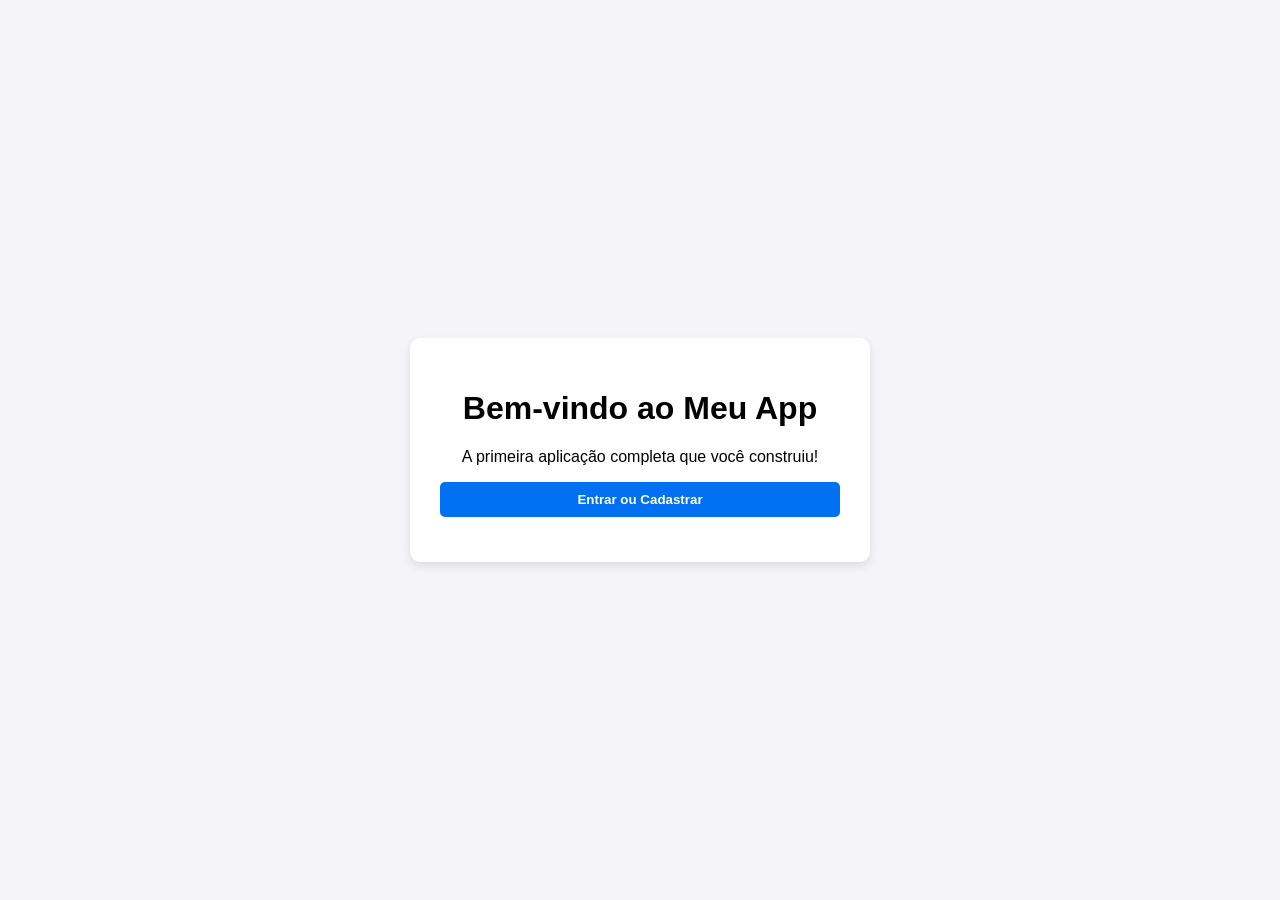
==== index.html @ 498a9dc2 "Tutorial Testes para o tutorial da aula de hoje" ====
<!DOCTYPE html>
<html lang="pt-BR">
<head>
    <meta charset="UTF-8">
    <title>Meu App</title>
    <link rel="stylesheet" href="style.css">
</head>
<body>
    <div class="container">
        <h1>Bem-vindo ao Meu App</h1>
        <p>A primeira aplicação completa que você construiu!</p>
        <!-- Este botão apenas redireciona para a página auth.html -->
        <button onclick="window.location.href='auth.html'">Entrar ou Cadastrar</button>
    </div>
</body>
</html>
---- style.css ----
body {
    font-family: Arial, sans-serif;
    background-color: #f4f4f9;
    display: flex;
    justify-content: center;
    align-items: center;
    height: 100vh;
    margin: 0;
}
.container {
    background: white;
    padding: 30px;
    border-radius: 10px;
    box-shadow: 0 4px 10px rgba(0,0,0,0.1);
    width: 100%;
    max-width: 400px;
    text-align: center;
}
input, select, button {
    width: 100%;
    margin-bottom: 15px;
    padding: 10px;
    border: 1px solid #ddd;
    border-radius: 5px;
    box-sizing: border-box;
}
button {
    background-color: #0070f3;
    color: white;
    border: none;
    cursor: pointer;
    font-weight: bold;
}
button:hover { background-color: #005bb5; }
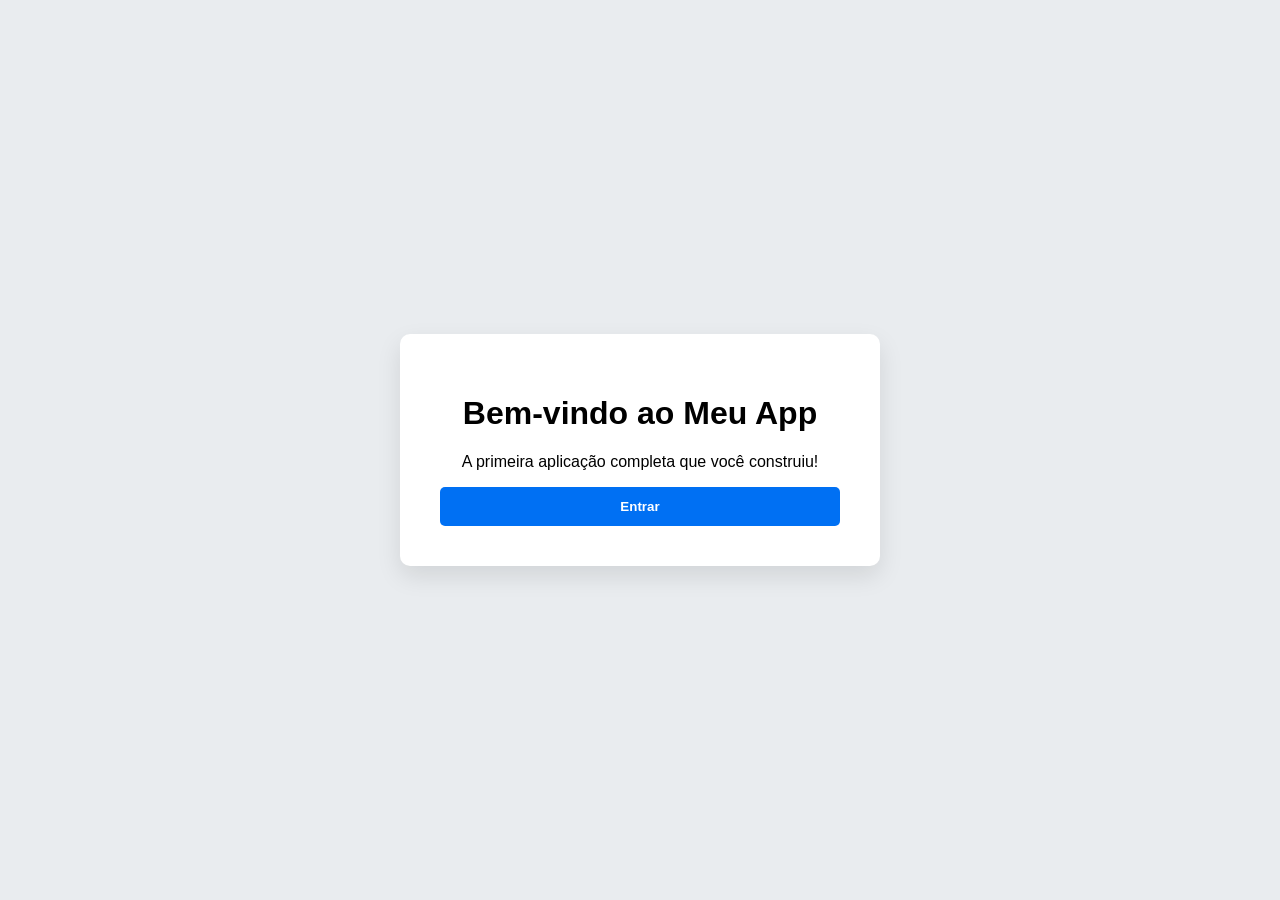
==== commit fada57c8: "UI-Update Ajudestes de interface e experiencia" ====
--- a/index.html
+++ b/index.html
@@ -9,8 +9,7 @@
     <div class="container">
         <h1>Bem-vindo ao Meu App</h1>
         <p>A primeira aplicação completa que você construiu!</p>
-        <!-- Este botão apenas redireciona para a página auth.html -->
-        <button onclick="window.location.href='auth.html'">Entrar ou Cadastrar</button>
+        <button onclick="window.location.href='auth.html'">Entrar</button>
     </div>
 </body>
 </html>
--- a/style.css
+++ b/style.css
@@ -1,34 +1,131 @@
 body {
-    font-family: Arial, sans-serif;
-    background-color: #f4f4f9;
+    font-family: 'Segoe UI', Arial, sans-serif;
+    background-color: #e9ecef;
     display: flex;
     justify-content: center;
     align-items: center;
-    height: 100vh;
+    min-height: 100vh;
     margin: 0;
 }
+
+/* Container padrão (usado no index e dashboard) */
 .container {
     background: white;
-    padding: 30px;
+    padding: 40px;
     border-radius: 10px;
-    box-shadow: 0 4px 10px rgba(0,0,0,0.1);
+    box-shadow: 0 10px 25px rgba(0,0,0,0.1);
     width: 100%;
     max-width: 400px;
     text-align: center;
 }
-input, select, button {
+
+/* --- TELA DE AUTENTICAÇÃO (Split Screen) --- */
+.auth-container {
+    display: flex;
+    flex-direction: row;
+    max-width: 750px;
+    padding: 0; /* Remove bordas internas para a cor preencher tudo */
+    overflow: hidden;
+    min-height: 450px;
+}
+
+.auth-panel {
+    flex: 1;
+    padding: 40px;
+    display: flex;
+    flex-direction: column;
+    justify-content: center;
+    align-items: center;
+}
+
+/* Painel Lateral Azul */
+.auth-left {
+    background-color: #0070f3;
+    color: white;
+}
+.auth-left h2 {
+    font-size: 2rem;
+    margin-bottom: 10px;
+    margin-top: 0;
+}
+.auth-left p {
+    font-size: 0.95rem;
+    margin-bottom: 30px;
+    line-height: 1.5;
+    font-weight: 300;
+}
+
+/* Painel do Formulário Branco */
+.auth-right {
+    background-color: white;
+    color: #333;
+}
+.auth-right h2 {
+    color: #0070f3;
+    font-size: 2.2rem;
+    margin-bottom: 5px;
+    margin-top: 0;
+}
+.auth-right p {
+    color: #888;
+    font-size: 0.85rem;
+    margin-bottom: 25px;
+}
+
+/* Campos de entrada */
+input, select {
     width: 100%;
     margin-bottom: 15px;
-    padding: 10px;
-    border: 1px solid #ddd;
+    padding: 14px;
+    border: none;
+    background-color: #f0f2f5;
     border-radius: 5px;
     box-sizing: border-box;
+    outline: none;
+    font-size: 0.9rem;
 }
+
+/* Botões */
 button {
     background-color: #0070f3;
     color: white;
     border: none;
+    padding: 12px;
+    border-radius: 5px;
     cursor: pointer;
     font-weight: bold;
+    width: 100%;
+    transition: 0.3s;
 }
-button:hover { background-color: #005bb5; }+button:hover { background-color: #005bb5; }
+
+.btn-solid {
+    border-radius: 25px;
+    width: auto;
+    padding: 12px 45px;
+    text-transform: uppercase;
+    font-size: 0.85rem;
+    letter-spacing: 1px;
+}
+
+.btn-outline {
+    background: transparent;
+    border: 1px solid white;
+    border-radius: 25px;
+    width: auto;
+    padding: 10px 40px;
+    text-transform: uppercase;
+    font-size: 0.85rem;
+    letter-spacing: 1px;
+}
+.btn-outline:hover {
+    background: white;
+    color: #0070f3;
+}
+
+/* Responsividade: Empilha em telas menores */
+@media (max-width: 700px) {
+    .auth-container {
+        flex-direction: column;
+    }
+}
